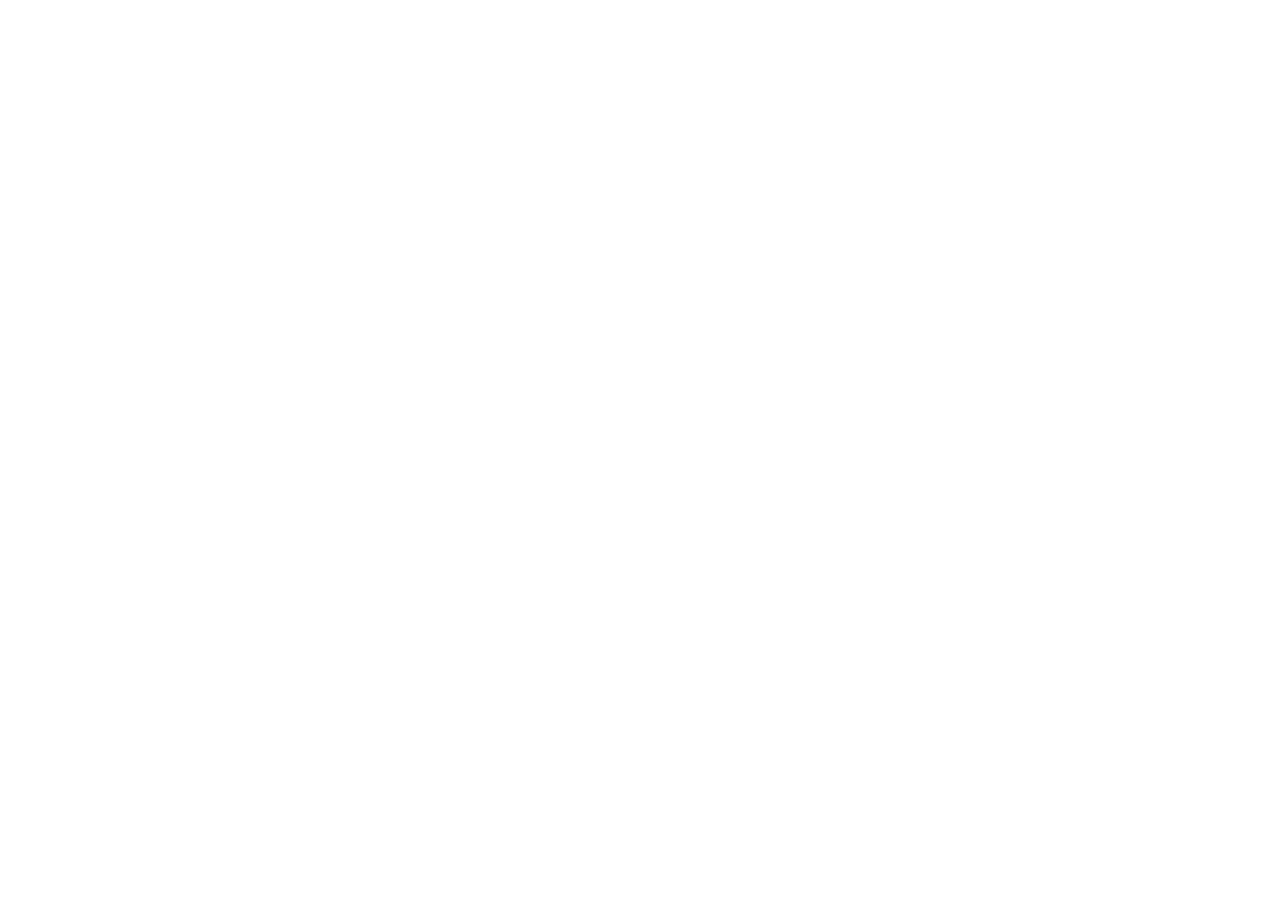
==== hb/index.html @ c59bc198 "hb" ====
<!doctype html>
<html>
     <head>
	<title>Happy Birthday</title>
	
	<script src="https://ajax.googleapis.com/ajax/libs/jquery/2.2.0/jquery.min.js"></script>
    </head>

    <body>

   </body>
</html>
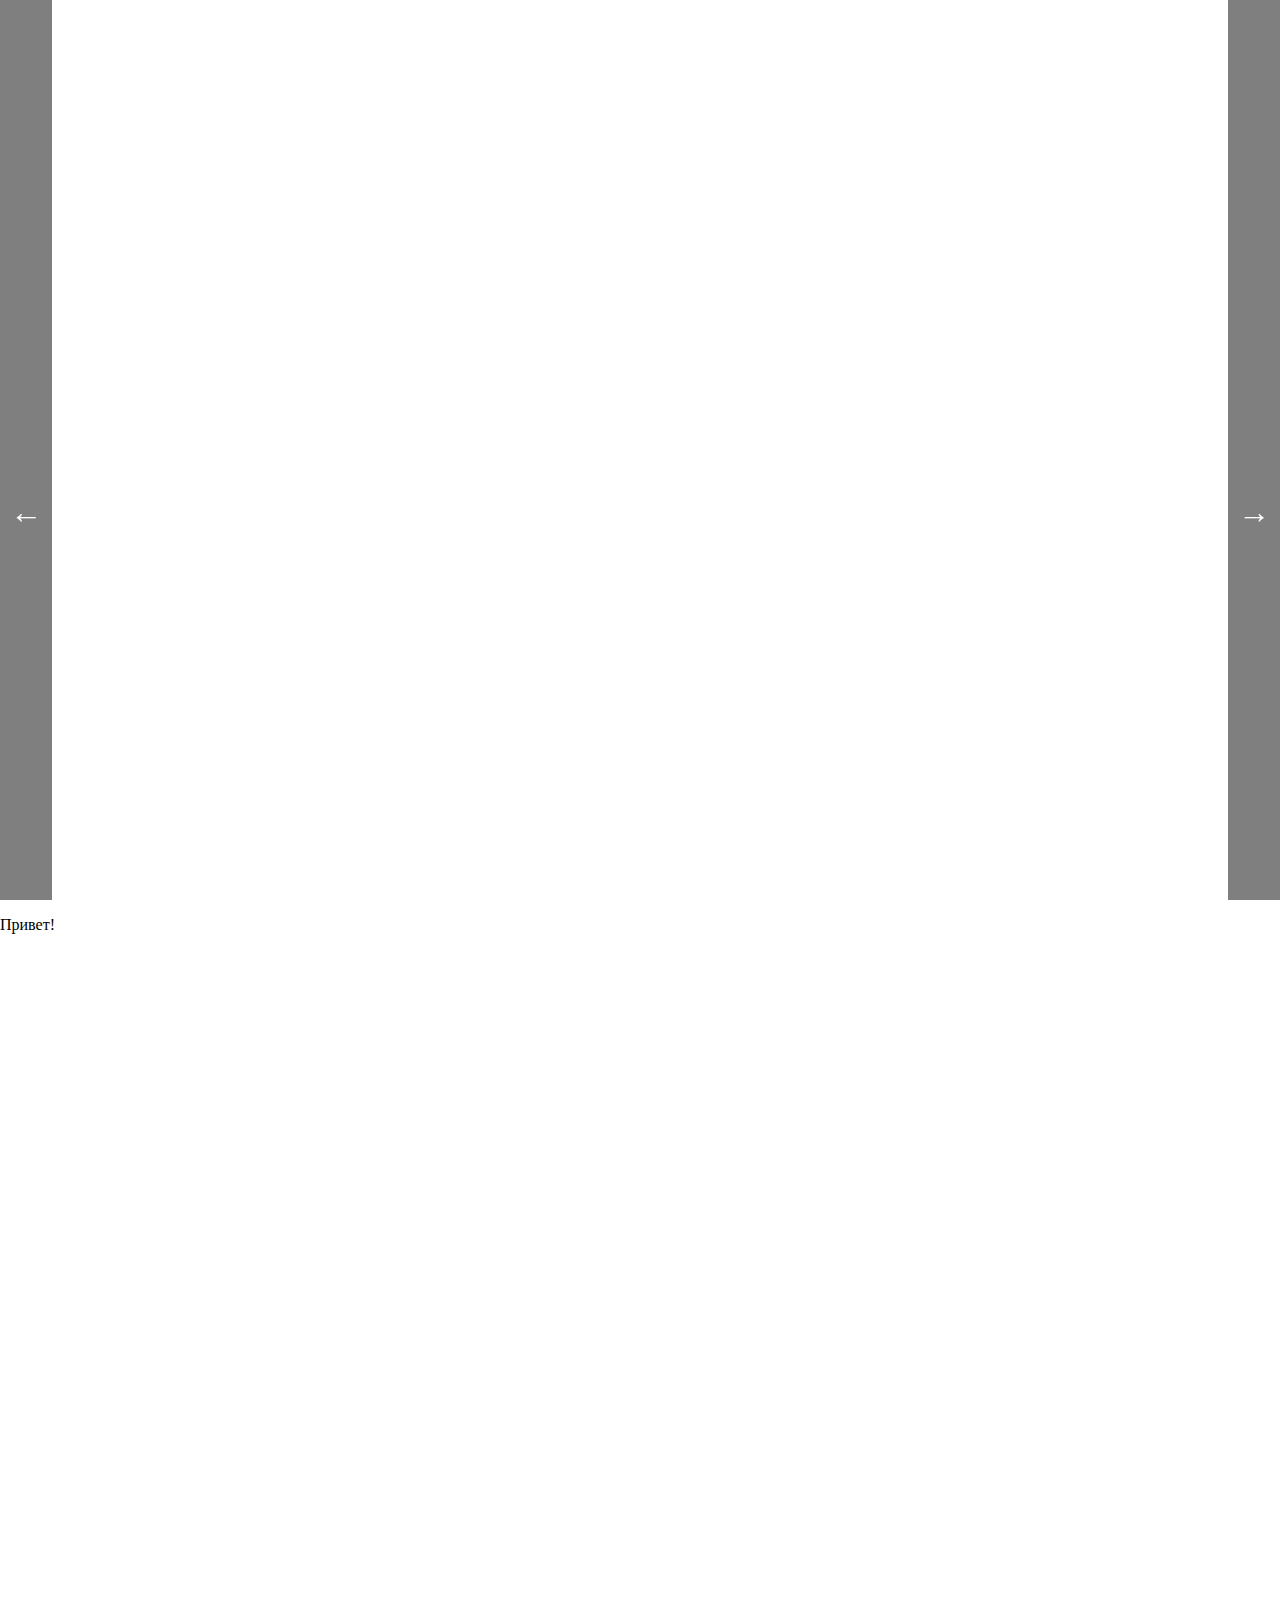
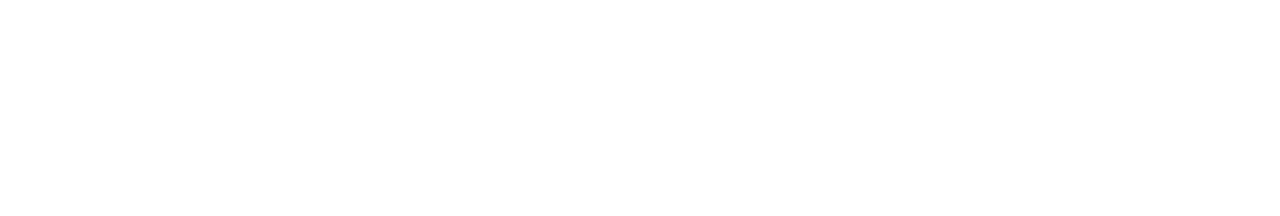
==== commit 98102e99: "updating" ====
--- a/hb/index.html
+++ b/hb/index.html
@@ -1,12 +1,30 @@
 <!doctype html>
 <html>
      <head>
-	<title>Happy Birthday</title>
-	
-	<script src="https://ajax.googleapis.com/ajax/libs/jquery/2.2.0/jquery.min.js"></script>
+         <meta http-equiv="Content-Type" content="text/html; charset=utf-8">
+         <meta name="viewport" content="width=device-width, initial-scale=1.0" />
+
+        <title>Happy Birthday</title>
+
+        <script src="https://ajax.googleapis.com/ajax/libs/jquery/2.2.0/jquery.min.js"></script>
+        <script src="js/script.js"></script>
+
+         <link rel="stylesheet" href="css/common.css">
     </head>
 
     <body>
-
+        <div class="arrows">
+            <div id="arrow-left">←</div>
+            <div id="arrow-right">→</div>
+        </div>
+        <div class="content">
+            <div class="slide" id="slide1">
+                <div class="box">
+                    <p>
+                        Привет!
+                    </p>
+                </div>
+            </div>
+        </div>
    </body>
 </html>
--- a/hb/css/common.css
+++ b/hb/css/common.css
@@ -0,0 +1,46 @@
+body {
+    padding: 0;
+    margin: 0;
+}
+
+a {
+    border: 0;
+    outline: none;
+}
+
+input,
+textarea{
+    outline: none;
+}
+
+.arrows {
+    position: relative;
+    z-index: 8000;
+    width: 100%;
+    height: 100%;
+    left: 0;
+    top: 0;
+}
+
+.arrows #arrow-left,
+.arrows #arrow-right {
+    padding: 0 10px;
+    background: rgba(0,0,0,0.5);
+    color: #fff;
+    height: 100%;
+    font-size: 32px;
+    line-height: 32;
+    position: fixed;
+    display: block;
+    cursor: pointer;
+}
+
+.arrows #arrow-left {
+    left: 0;
+    top: 0;
+}
+
+.arrows #arrow-right {
+    right: 0;
+    top: 0;
+}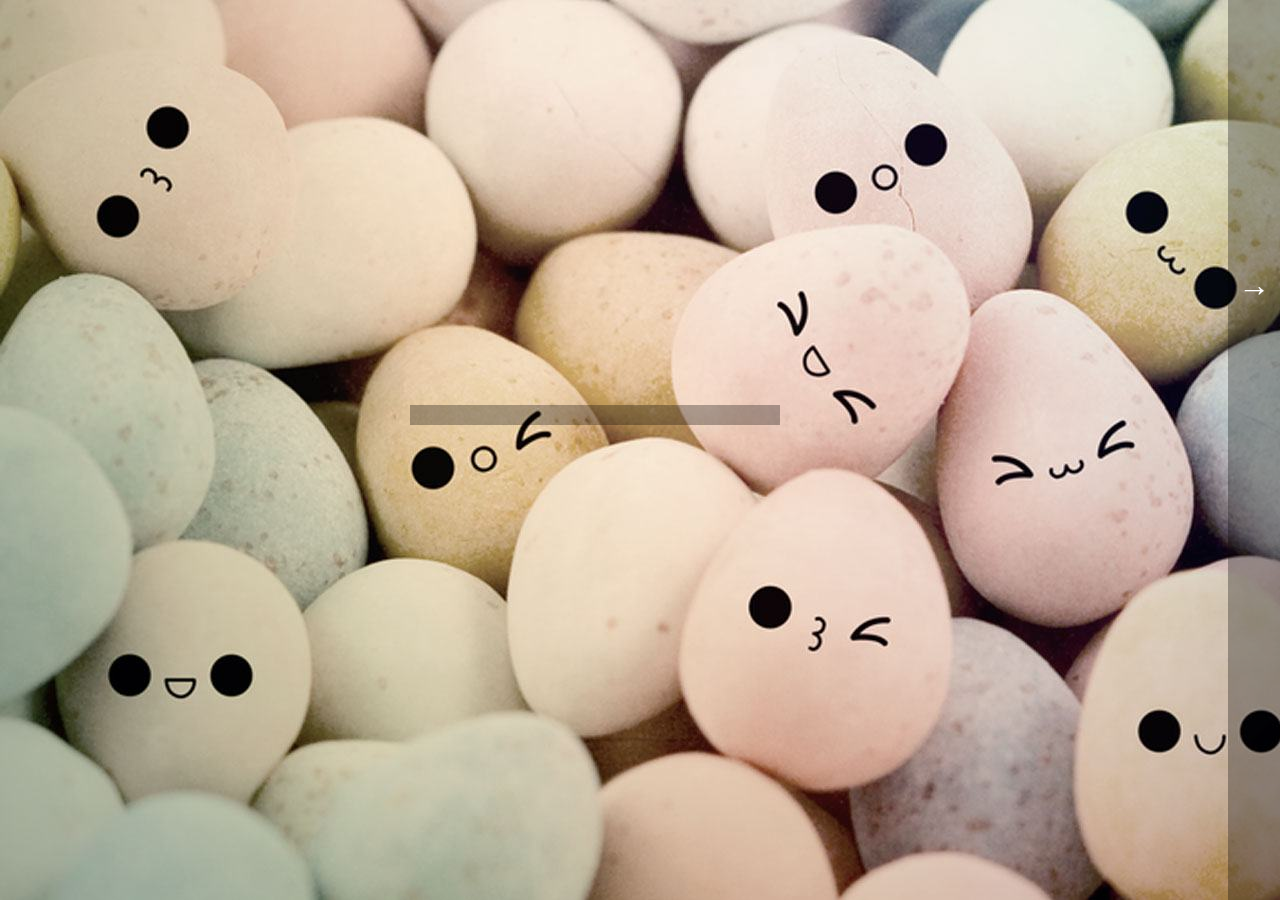
==== commit be45aee4: "done" ====
--- a/hb/index.html
+++ b/hb/index.html
@@ -7,6 +7,7 @@
         <title>Happy Birthday</title>
 
         <script src="https://ajax.googleapis.com/ajax/libs/jquery/2.2.0/jquery.min.js"></script>
+        <script src="http://allison.house/assets/js/jquery.typed.js"></script>
         <script src="js/script.js"></script>
 
          <link rel="stylesheet" href="css/common.css">
@@ -19,10 +20,55 @@
         </div>
         <div class="content">
             <div class="slide" id="slide1">
+                <div class="box" style="left: 45%">
+                    <p>
+                        Привет :-)
+                        В этот день я хочу тебя поздравить с Днём Варенья!!
+                        И...
+                    </p>
+                    <i class='text'></i>
+                </div>
+            </div>
+
+            <div class="slide" id="slide2">
                 <div class="box">
                     <p>
-                        Привет!
+                        Пожелать тебе чтобы все твои мечты сбывались ;-) Побывать там, где ты ещё не была и куда хотелось бы очень попасть
                     </p>
+                    <i class='text'></i>
+                </div>
+            </div>
+
+            <div class="slide" id="slide3">
+                <div class="box">
+                    <p>
+                        Чтобы тебе повезло с работой и ты занималась тем, что тебе по душе... И ещё огрооомной удачи тебе в том, чем ты занимаешься ;-)
+                    </p>
+                    <i class='text'></i>
+                </div>
+            </div>
+            <div class="slide" id="slide4">
+                <div class="box">
+                    <p>
+                        И, конечно же, счастья в личной жизни :3 &copy; Пух :D
+                    </p>
+                    <i class='text'></i>
+                </div>
+            </div>
+            <div class="slide" id="slide5">
+                <div class="box">
+                    <p>
+                       Ааа... и ещё... Чтобы у тебя всё было и тебе за это ничего не было :-)
+                    </p>
+                    <i class='text'></i>
+                </div>
+            </div>
+            <div class="slide" id="slide6">
+                <div class="box">
+                    <p>
+                        Happy B-day, my dear friend! :-)
+                    </p>
+                    <i class='text'></i>
                 </div>
             </div>
         </div>
--- a/hb/css/common.css
+++ b/hb/css/common.css
@@ -1,3 +1,5 @@
+@import url(https://fonts.googleapis.com/css?family=Poiret+One|Lobster|Marck+Script|Roboto&subset=latin,latin-ext);
+
 body {
     padding: 0;
     margin: 0;
@@ -13,8 +15,19 @@
     outline: none;
 }
 
+body .content > div {
+    transform: translate(0,0);
+    float: left;
+}
+
+body .content::before{
+    content: ' ';
+    display: table;
+    clear: both;
+}
+
 .arrows {
-    position: relative;
+    position: absolute;
     z-index: 8000;
     width: 100%;
     height: 100%;
@@ -25,22 +38,78 @@
 .arrows #arrow-left,
 .arrows #arrow-right {
     padding: 0 10px;
-    background: rgba(0,0,0,0.5);
+    background: rgba(0,0,0,0.3);
     color: #fff;
     height: 100%;
     font-size: 32px;
-    line-height: 32;
+    line-height: 18;
     position: fixed;
     display: block;
     cursor: pointer;
+    font-family: 'Marck Script', cursive;
 }
 
 .arrows #arrow-left {
     left: 0;
     top: 0;
+    display: none;
 }
 
 .arrows #arrow-right {
     right: 0;
     top: 0;
+}
+
+.content {
+    width: 100%;
+    height: 100%;
+}
+
+.content .slide {
+    width: 100%;
+    height: 100%;
+}
+
+.content .slide .box {
+    width: 350px;
+    padding: 10px;
+    background: rgba(0,0,0,0.3);
+    color: #fff;
+    font-size: 24px;
+    font-family: 'Marck Script', cursive;
+    position: absolute;
+    text-shadow: 0 1px 2px #000;
+}
+
+.content .slide .box i {
+
+}
+
+.content .slide .box p {
+    display: none;
+}
+
+#slide1 {
+    background: url(../img/1.jpg) no-repeat;
+    background-size: cover;
+}
+#slide2 {
+    background: url(../img/2.jpg) no-repeat;
+    background-size: cover;
+}
+#slide3 {
+    background: url(../img/3.jpg) no-repeat;
+    background-size: cover;
+}
+#slide4 {
+    background: url(../img/4.jpg) no-repeat;
+    background-size: cover;
+}
+#slide5 {
+    background: url(../img/5.jpg) no-repeat;
+    background-size: cover;
+}
+#slide6 {
+    background: url(../img/6.jpg) no-repeat;
+    background-size: cover;
 }